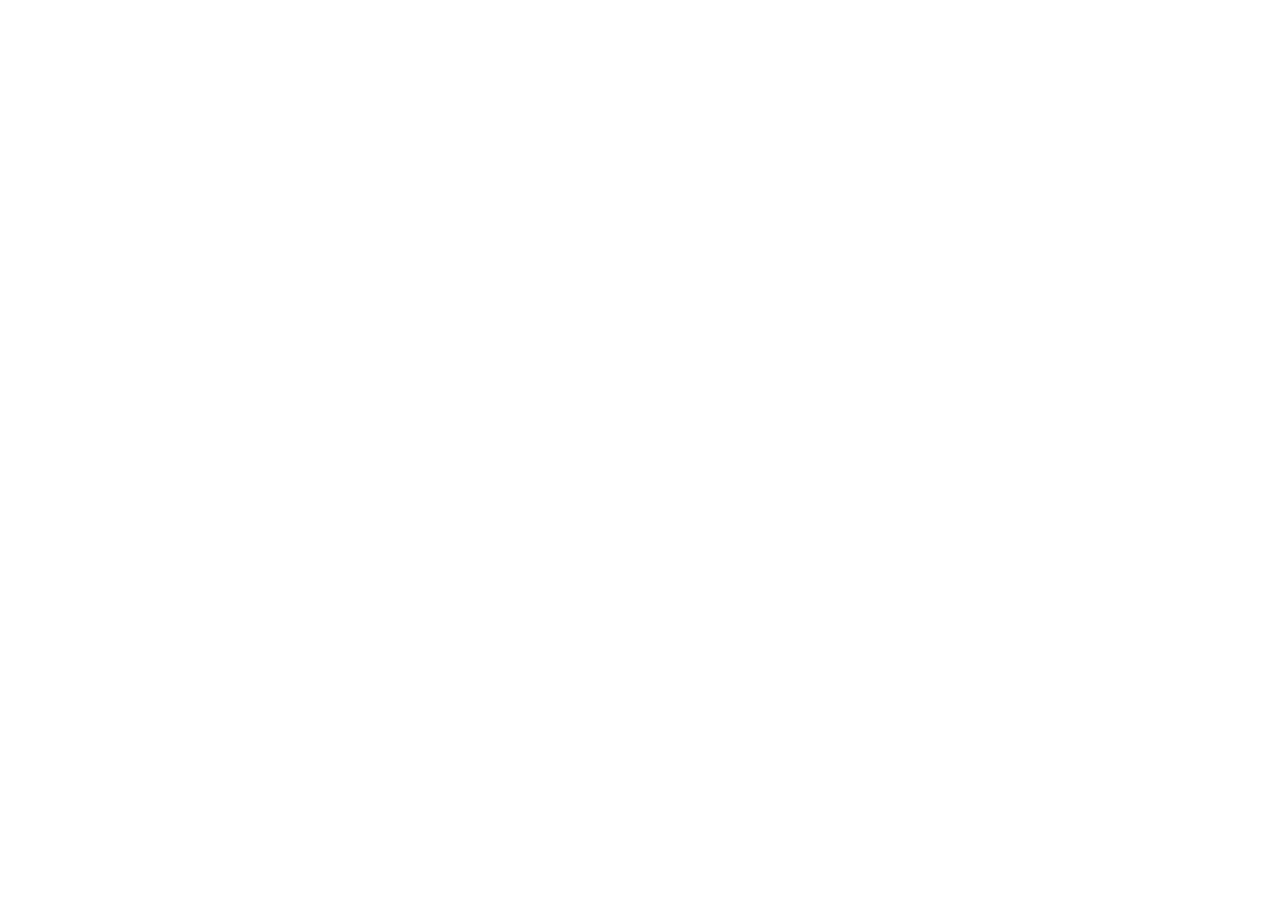
==== index.html @ b0a10bb1 "primer commit" ====
<!DOCTYPE html>
<html lang="es">
<head>
    <meta charset="UTF-8">
    <meta name="viewport" content="width=device-width, initial-scale=1.0">
    <title>Asteroides</title>
</head>
<body>
    
</body>
</html>
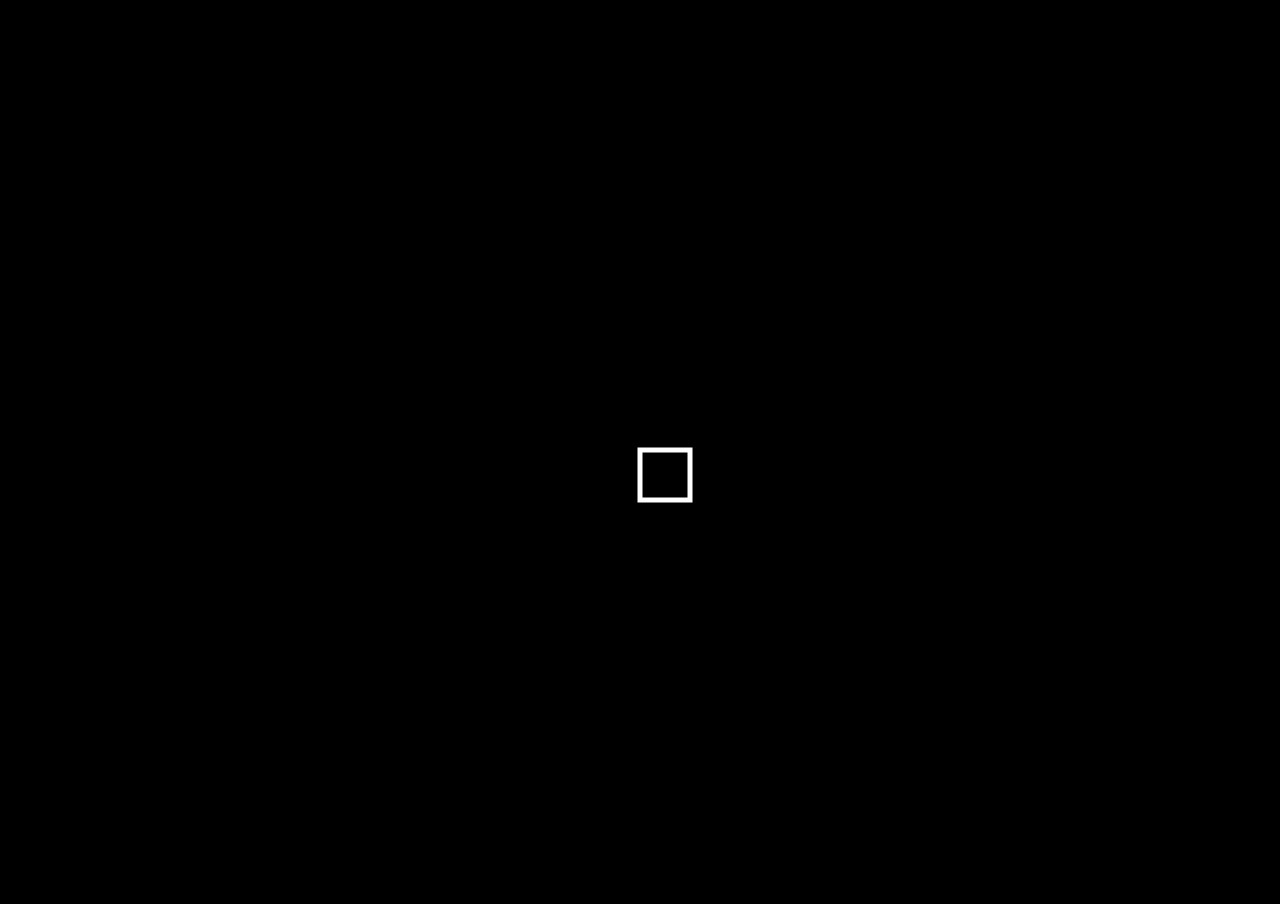
==== commit d4c56d30: "se empezo a aprender canvas" ====
--- a/index.html
+++ b/index.html
@@ -3,9 +3,13 @@
 <head>
     <meta charset="UTF-8">
     <meta name="viewport" content="width=device-width, initial-scale=1.0">
+    <link rel="shortcut icon" href="imagenes/asteroide.png" type="image/x-icon">
+    <link rel="stylesheet" href="style.css">
     <title>Asteroides</title>
 </head>
 <body>
+    <canvas id="juego"></canvas>
     
+    <script src="script.js"></script>
 </body>
 </html>
--- a/style.css
+++ b/style.css
@@ -0,0 +1,4 @@
+body{
+    background-color: black;
+    margin: 0;
+}
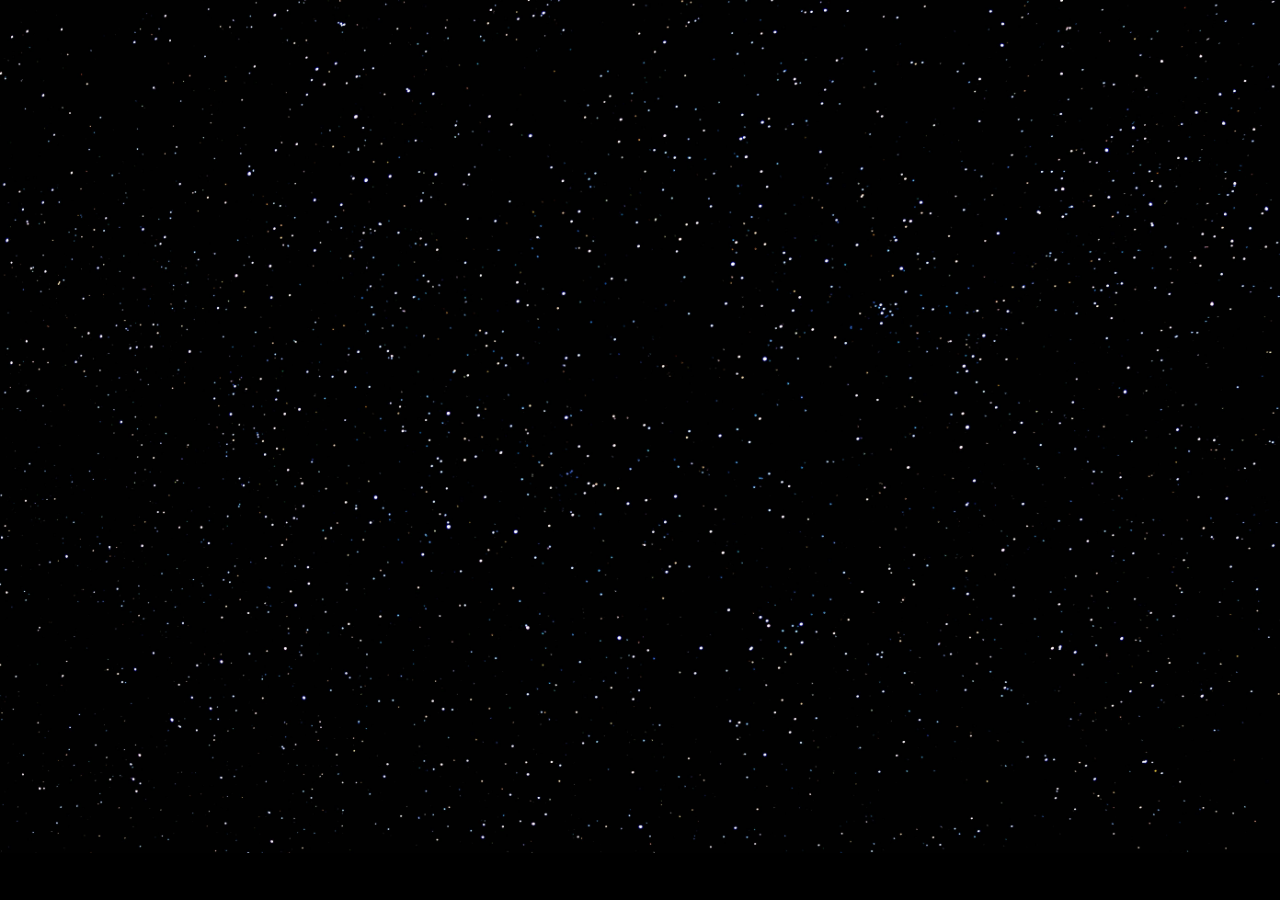
==== commit 781cff08: "pruebas" ====
--- a/index.html
+++ b/index.html
@@ -1,5 +1,6 @@
 <!DOCTYPE html>
 <html lang="es">
+
 <head>
     <meta charset="UTF-8">
     <meta name="viewport" content="width=device-width, initial-scale=1.0">
@@ -7,9 +8,9 @@
     <link rel="stylesheet" href="style.css">
     <title>Asteroides</title>
 </head>
+
 <body>
     <canvas id="juego"></canvas>
-    
-    <script src="script.js"></script>
 </body>
+
 </html>
--- a/style.css
+++ b/style.css
@@ -1,4 +1,7 @@
 body{
     background-color: black;
+    background-image: url("imagenes/fondo-estrellado.jpg");
+    background-repeat: no-repeat;
+    background-size: cover;
     margin: 0;
 }
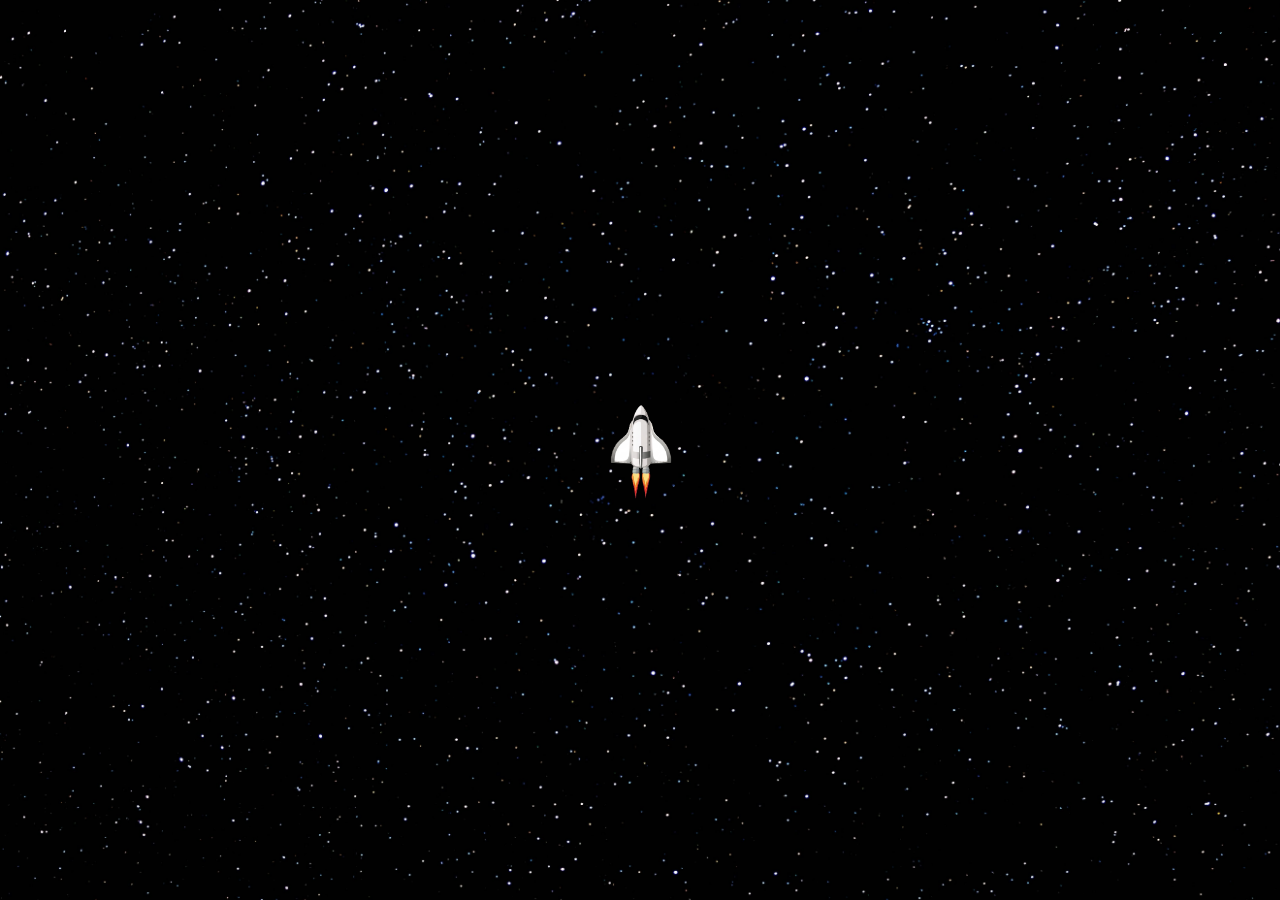
==== commit 40211fdd: "ya se puede mover la nave, solo con los teclados de flechas" ====
--- a/index.html
+++ b/index.html
@@ -10,7 +10,9 @@
 </head>
 
 <body>
+  
     <canvas id="juego"></canvas>
+      <script src="script.js"></script>
 </body>
 
 </html>
--- a/style.css
+++ b/style.css
@@ -4,4 +4,10 @@
     background-repeat: no-repeat;
     background-size: cover;
     margin: 0;
+    padding: 0;
+    overflow: hidden;
+}
+
+canvas {
+    display: block;
 }
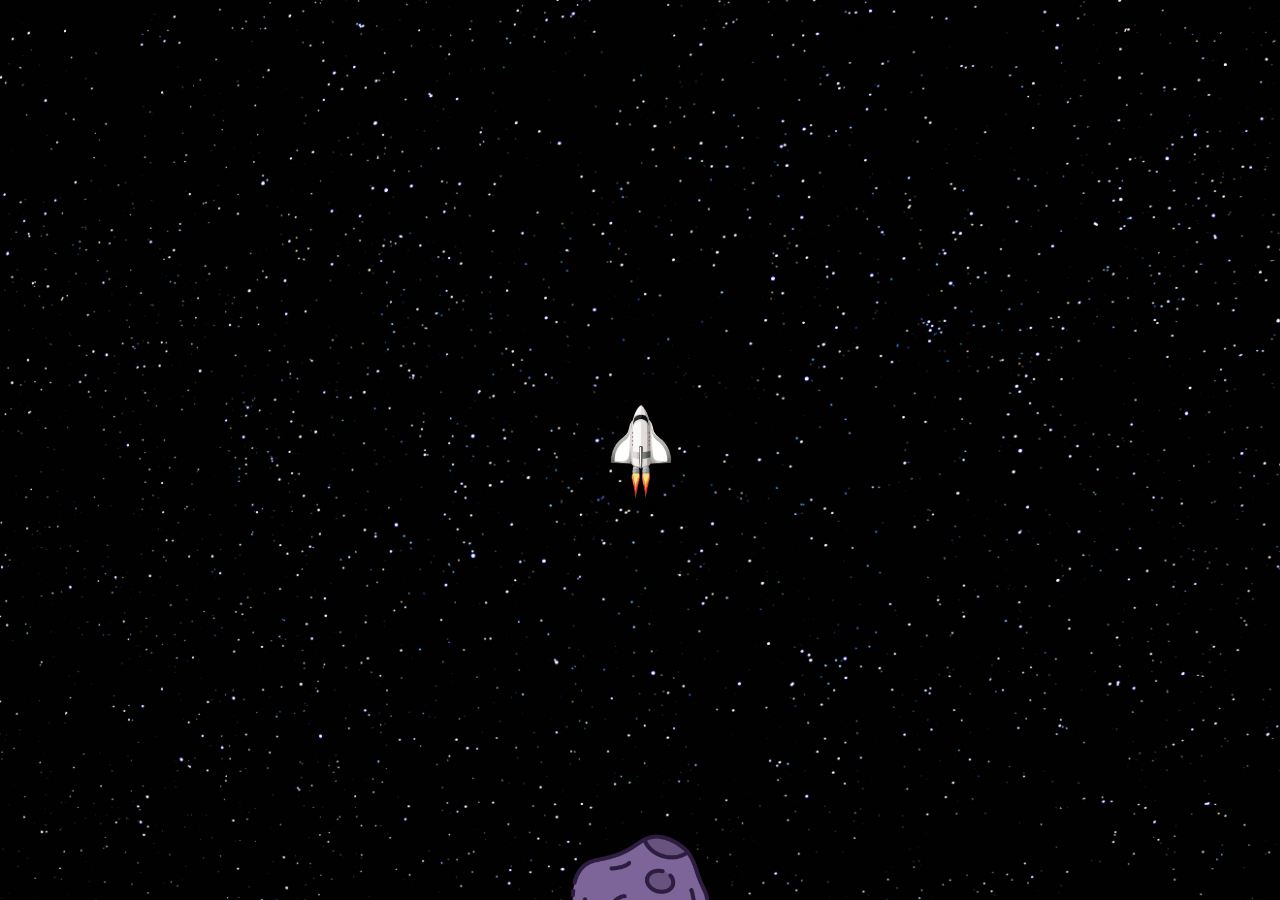
==== commit 13fe0407: "se junto el codigo, ya sale el asteroide" ====
--- a/index.html
+++ b/index.html
@@ -13,6 +13,7 @@
   
     <canvas id="juego"></canvas>
       <script src="script.js"></script>
+    
 </body>
 
 </html>
